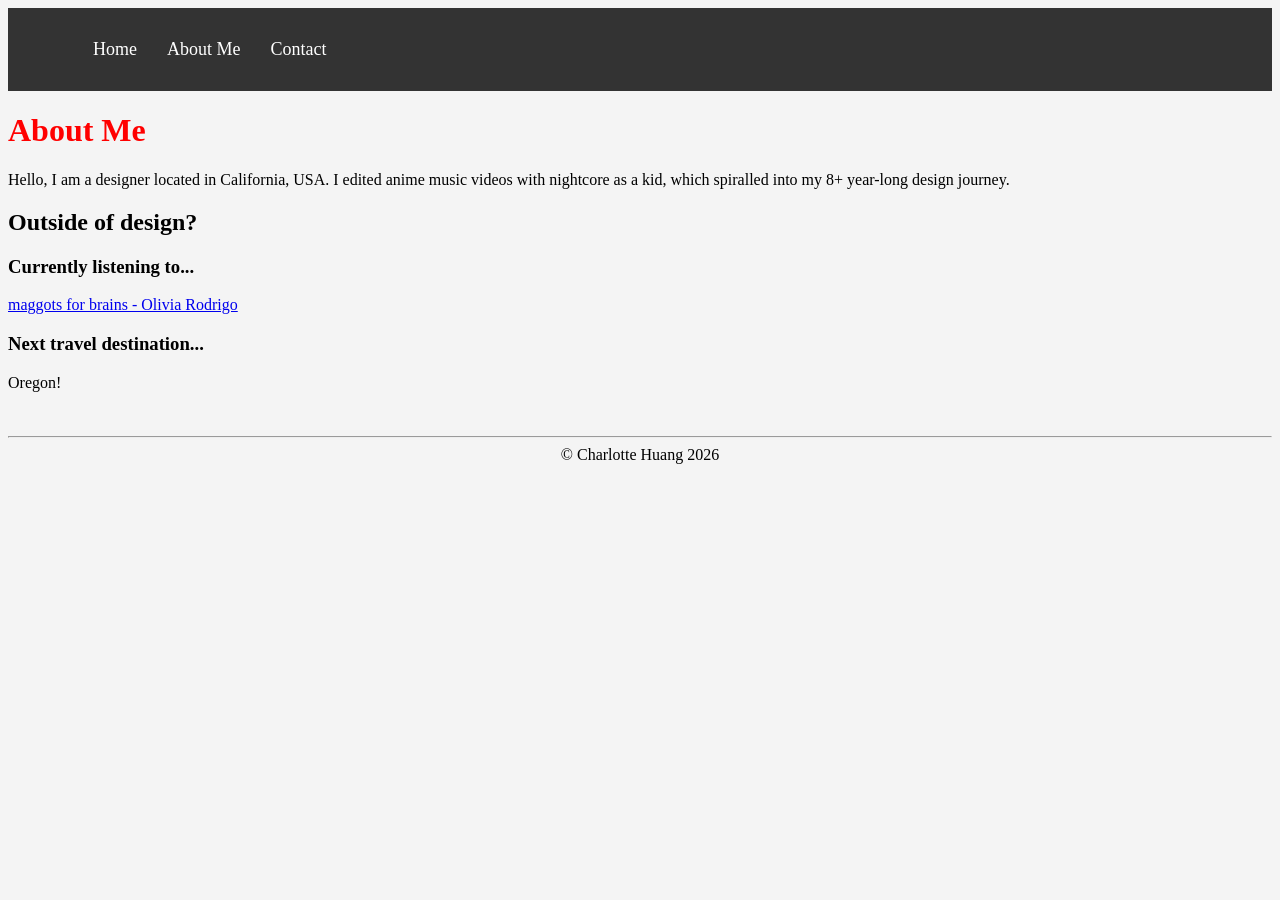
==== aboutme.html @ 1505cb06 "Contact Me page with centered rectangle, centered footer" ====
<!doctype html>
<html lang="en">

<head>
  <meta charset="utf-8">
  <meta name="author" content="Charlotte Huang">
  <meta name="description" content="A little more information about me.">
   <!-- you would link to an external stylesheet here! -->
    <link rel="stylesheet" href="stylesfora1.css">
   <!-- you would also link to Bootstrap here! -->
    <!-- Google Icons -->
    <link href="https://fonts.googleapis.com/icon?family=Material+Icons" rel="stylesheet">
  <title>Charlotte Huang | About Me</title>
</head>
<body>
  <nav class="navbar">
  <!-- Navigation Links -->
  <ul class="nav-links">
    <li><a href="index.html">Home</a></li>
    <li><a href="aboutme.html">About Me</a></li>
    <li><a href="contact.html">Contact</a></li>
  </ul>
  </nav>

    <h1>About Me</h1>
  <p>
    Hello, I am a designer located in California, USA. I edited anime music videos with nightcore as a kid, which spiralled into my 8+ year-long design journey.
  </p>
  <h2>Outside of design?</h2>
  <h3>Currently listening to...</h3>
  <a href="https://open.spotify.com/track/22l7ocwYpEYGvYpM9T2C5K?si=0de2cddf3659457a">maggots for brains - Olivia Rodrigo</a>
  <h3>Next travel destination...</h3>
  <p>Oregon!</p>
  </p>
</body>

<footer>
    <hr>
  &copy; Charlotte Huang 2026<br>
</footer>

</html>
---- stylesfora1.css ----
body {
    background-color: #f4f4f4;
}
h1 {
    color: red;
}
.button-link {
    display: inline-block;
    text-align: center;
    padding: 12px 24px;
    background-color: #007bff;
    color: white;
    text-decoration: none;
    border-radius: 4px;
}

.navbar {
  display: flex;
  justify-content: space-between; /* Pushes logo to left, links to right */
  align-items: center;
  background-color: #333; /* Dark gray background */
  padding: 15px 30px;
}

/* Make the list items sit in a single horizontal row */
.nav-links {
  display: flex;
  list-style: none; /* Removes the default bullet points */
}

/* Add spacing between the links */
.nav-links li {
  padding: 0 15px;
}

/* Style the individual links inside the list */
.nav-links a {
  color: white;
  text-decoration: none; /* Removes the underline */
  font-size: 18px;
  transition: color 0.3s ease; /* Smooth fade effect on hover */
}

/* Visual change when hovering over links */
.nav-links a:hover {
  color: #ff9900; /* Changes to a vibrant accent color on hover */
}

.page-center {
    display: flex;
    justify-content: center;   /* horizontal centering */
    align-items: center;       /* vertical centering */
    height: calc(100vh - 80px); /* full page height minus navbar */
    margin-top: 10px;          /* extra breathing room */
}

.contact-me {
    width: 400px;
    height: 300px;
    background-color: #3498db;
    color: white;
    border: 2px solid #2980b9;

    display: flex;
    flex-direction: column;
    align-items: center;
    justify-content: center;
    text-align: center;    
    padding: 20px;
    box-sizing: border-box;
}

footer {
    text-align: center;
    padding: 20px 0;
}
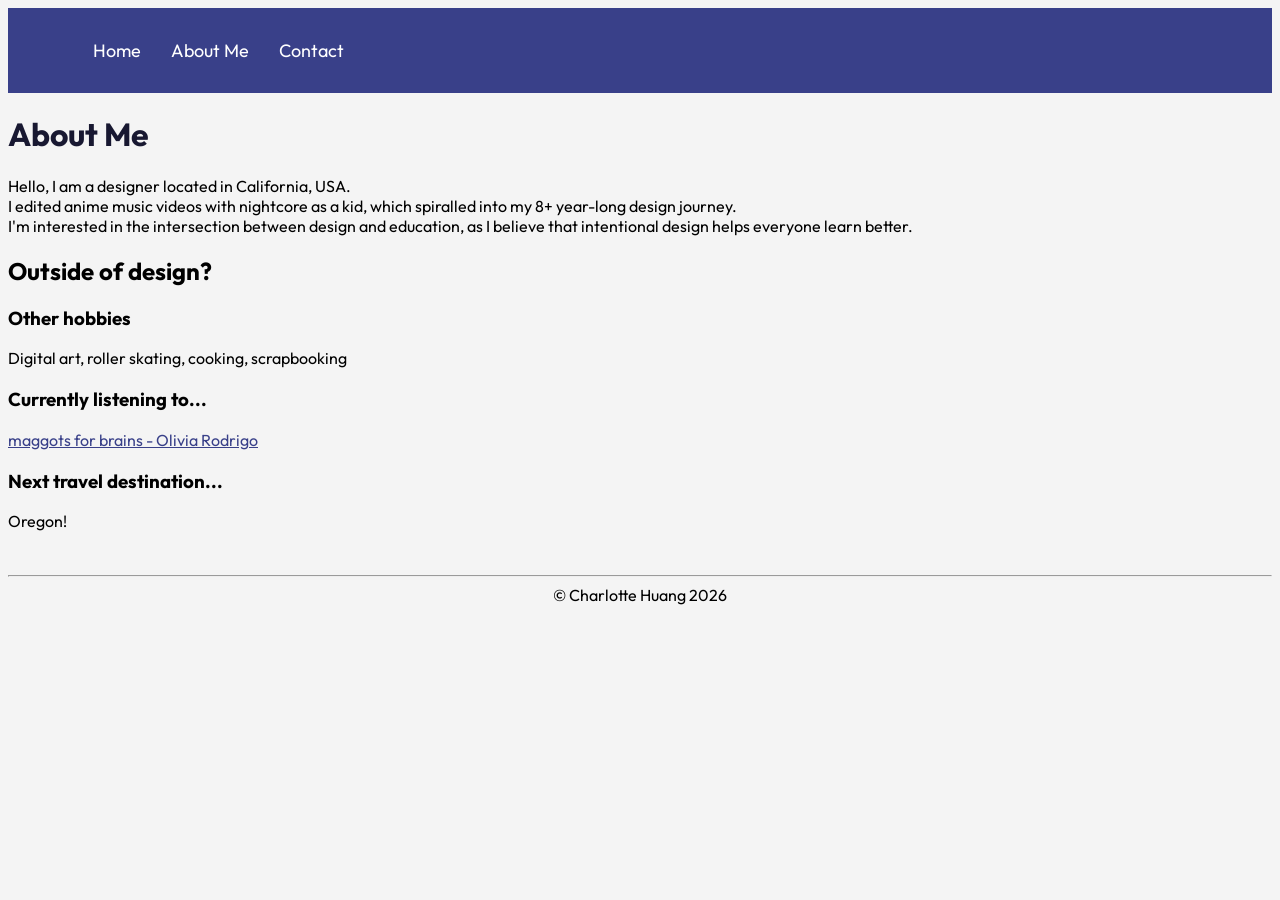
==== commit 7a6557df: "adjusted colors and hovers on all pages, bolded email link" ====
--- a/aboutme.html
+++ b/aboutme.html
@@ -24,9 +24,13 @@
 
     <h1>About Me</h1>
   <p>
-    Hello, I am a designer located in California, USA. I edited anime music videos with nightcore as a kid, which spiralled into my 8+ year-long design journey.
+    Hello, I am a designer located in California, USA. <br>
+    I edited anime music videos with nightcore as a kid, which spiralled into my 8+ year-long design journey. <br>
+    I'm interested in the intersection between design and education, as I believe that intentional design helps everyone learn better.
   </p>
   <h2>Outside of design?</h2>
+  <h3>Other hobbies</h3>
+  <p> Digital art, roller skating, cooking, scrapbooking</p>
   <h3>Currently listening to...</h3>
   <a href="https://open.spotify.com/track/22l7ocwYpEYGvYpM9T2C5K?si=0de2cddf3659457a">maggots for brains - Olivia Rodrigo</a>
   <h3>Next travel destination...</h3>
--- a/stylesfora1.css
+++ b/stylesfora1.css
@@ -1,39 +1,64 @@
+@import url('https://fonts.googleapis.com/css2?family=Archivo:ital,wght@0,100..900;1,100..900&family=Outfit:wght@100..900&display=swap');
+
+body {
+    font-family: 'Outfit', sans-serif;
+}
+
 body {
     background-color: #f4f4f4;
 }
 h1 {
-    color: red;
+    color: rgb(24, 24, 49);
 }
+/* for general links, will be modified for indiv buttons + nav bar */
+a {
+    color: #394089;
+}
+
+a:hover {
+    color: rgb(24, 24, 49);
+}
+
+/* Buttons */
 .button-link {
     display: inline-block;
     text-align: center;
     padding: 12px 24px;
-    background-color: #007bff;
+    background-color: #394089;
     color: white;
     text-decoration: none;
     border-radius: 4px;
+    vertical-align: middle;
 }
 
+.button-link:hover {
+    background-color: #2c336f;
+    color: rgb(24, 24, 49); 
+}
+
+.material-icons {
+    vertical-align: middle;
+}
+/* Nav bar */
 .navbar {
   display: flex;
-  justify-content: space-between; /* Pushes logo to left, links to right */
   align-items: center;
-  background-color: #333; /* Dark gray background */
+  background-color: #394089;
   padding: 15px 30px;
 }
 
-/* Make the list items sit in a single horizontal row */
+    /* Make the list items sit in a single horizontal row */
 .nav-links {
   display: flex;
   list-style: none; /* Removes the default bullet points */
 }
 
-/* Add spacing between the links */
+    /* Add spacing between the links */
 .nav-links li {
   padding: 0 15px;
 }
 
-/* Style the individual links inside the list */
+    /* Style the individual links inside the list */
 .nav-links a {
   color: white;
   text-decoration: none; /* Removes the underline */
@@ -41,25 +66,24 @@
   transition: color 0.3s ease; /* Smooth fade effect on hover */
 }
 
-/* Visual change when hovering over links */
+    /* Visual change when hovering over links */
 .nav-links a:hover {
-  color: #ff9900; /* Changes to a vibrant accent color on hover */
+  color: rgb(24, 24, 49);
 }
-
+/* Contact page */
 .page-center {
     display: flex;
-    justify-content: center;   /* horizontal centering */
-    align-items: center;       /* vertical centering */
-    height: calc(100vh - 80px); /* full page height minus navbar */
-    margin-top: 10px;          /* extra breathing room */
+    justify-content: center;
+    align-items: center;
+    height: calc(100vh - 200px); /* full page height minus navbar */
+    margin-top: 10px;
 }
 
 .contact-me {
     width: 400px;
     height: 300px;
-    background-color: #3498db;
-    color: white;
-    border: 2px solid #2980b9;
+    background-color: white;
+    border: 2px solid #394089;
 
     display: flex;
     flex-direction: column;
@@ -70,6 +94,10 @@
     box-sizing: border-box;
 }
 
+.bold-link {
+    font-weight: bold;
+}
+
 footer {
     text-align: center;
     padding: 20px 0;
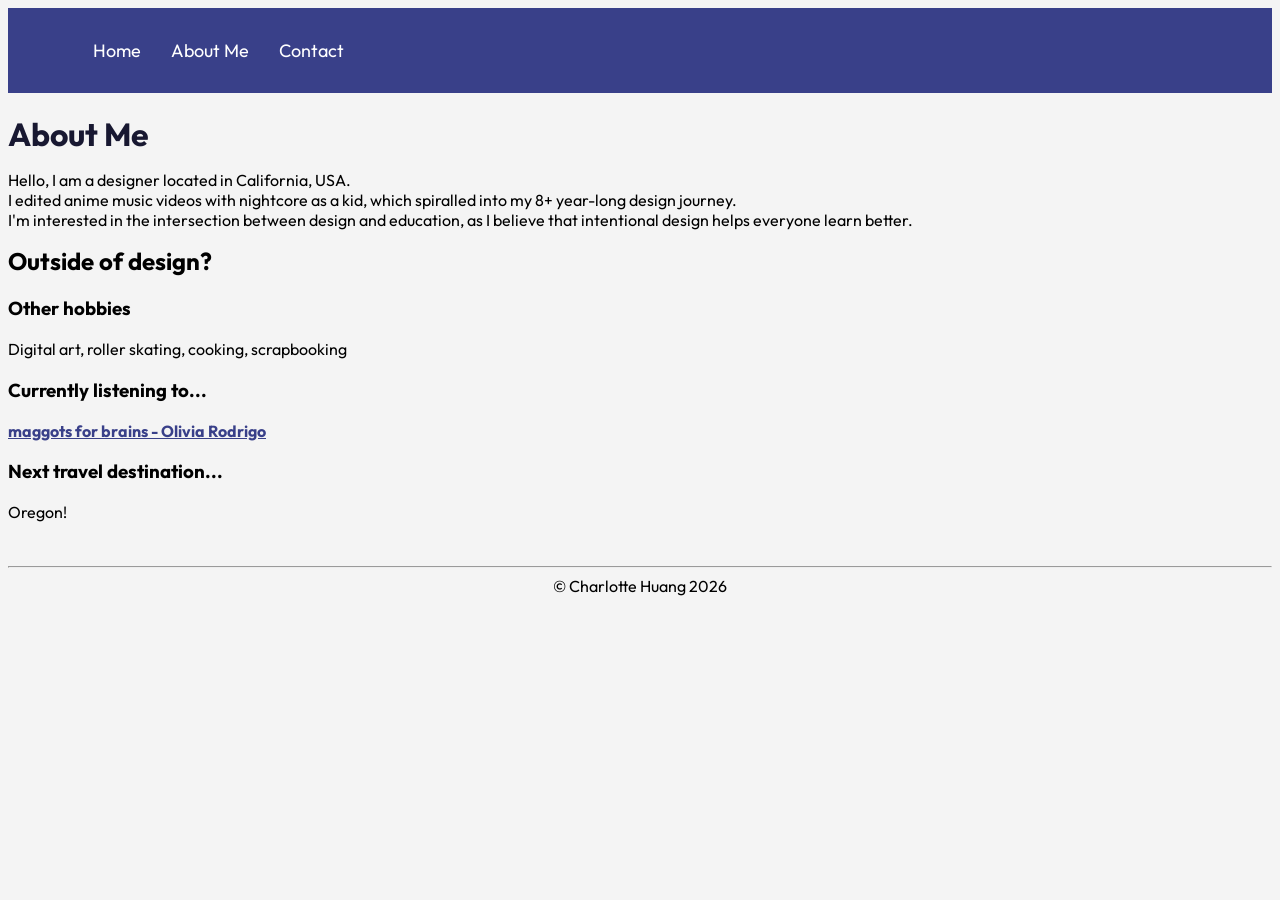
==== commit 94f8ad22: "added icon to contact page" ====
--- a/aboutme.html
+++ b/aboutme.html
@@ -12,6 +12,7 @@
     <link href="https://fonts.googleapis.com/icon?family=Material+Icons" rel="stylesheet">
   <title>Charlotte Huang | About Me</title>
 </head>
+
 <body>
   <nav class="navbar">
   <!-- Navigation Links -->
@@ -32,7 +33,7 @@
   <h3>Other hobbies</h3>
   <p> Digital art, roller skating, cooking, scrapbooking</p>
   <h3>Currently listening to...</h3>
-  <a href="https://open.spotify.com/track/22l7ocwYpEYGvYpM9T2C5K?si=0de2cddf3659457a">maggots for brains - Olivia Rodrigo</a>
+  <a class="bold-link" href="https://open.spotify.com/track/22l7ocwYpEYGvYpM9T2C5K?si=0de2cddf3659457a">maggots for brains - Olivia Rodrigo</a>
   <h3>Next travel destination...</h3>
   <p>Oregon!</p>
   </p>
--- a/stylesfora1.css
+++ b/stylesfora1.css
@@ -9,7 +9,13 @@
 }
 h1 {
     color: rgb(24, 24, 49);
+    margin-bottom: 0px;
 }
+
+h2 {
+    margin-top: 0px;
+}
+
 /* for general links, will be modified for indiv buttons + nav bar */
 a {
     color: #394089;
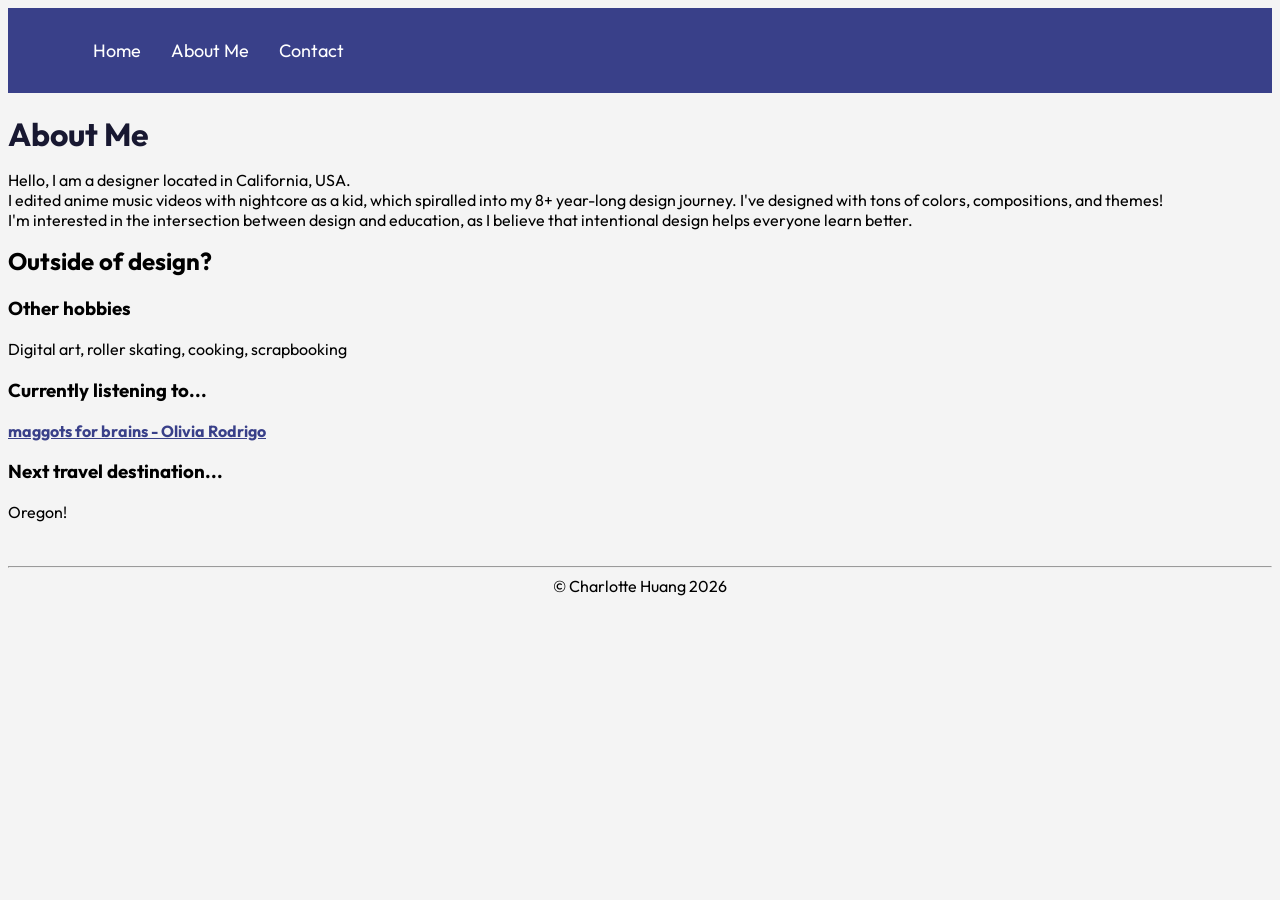
==== commit ce238c4a: "added drop shadows" ====
--- a/aboutme.html
+++ b/aboutme.html
@@ -26,7 +26,7 @@
     <h1>About Me</h1>
   <p>
     Hello, I am a designer located in California, USA. <br>
-    I edited anime music videos with nightcore as a kid, which spiralled into my 8+ year-long design journey. <br>
+    I edited anime music videos with nightcore as a kid, which spiralled into my 8+ year-long design journey. I've designed with tons of colors, compositions, and themes!<br>
     I'm interested in the intersection between design and education, as I believe that intentional design helps everyone learn better.
   </p>
   <h2>Outside of design?</h2>
--- a/stylesfora1.css
+++ b/stylesfora1.css
@@ -31,6 +31,7 @@
     text-align: center;
     padding: 12px 24px;
     background-color: #394089;
+    box-shadow: 0 4px 12px rgba(0, 0, 0, 0.25);
     color: white;
     text-decoration: none;
     border-radius: 4px;
@@ -86,10 +87,10 @@
 }
 
 .contact-me {
-    width: 400px;
-    height: 300px;
-    background-color: white;
-    border: 2px solid #394089;
+    width: 500px;
+    height: 400px;
+    background-color:  #9ba2f0;
+    box-shadow: 0 4px 12px rgba(0, 0, 0, 0.25);
 
     display: flex;
     flex-direction: column;
@@ -100,6 +101,15 @@
     box-sizing: border-box;
 }
 
+.circle-img {
+    width: 150px;
+    height: 150px;
+    border-radius: 50%;
+    object-fit: cover; 
+    box-shadow: 0 4px 12px rgba(0, 0, 0, 0.25);
+}
+
+
 .bold-link {
     font-weight: bold;
 }
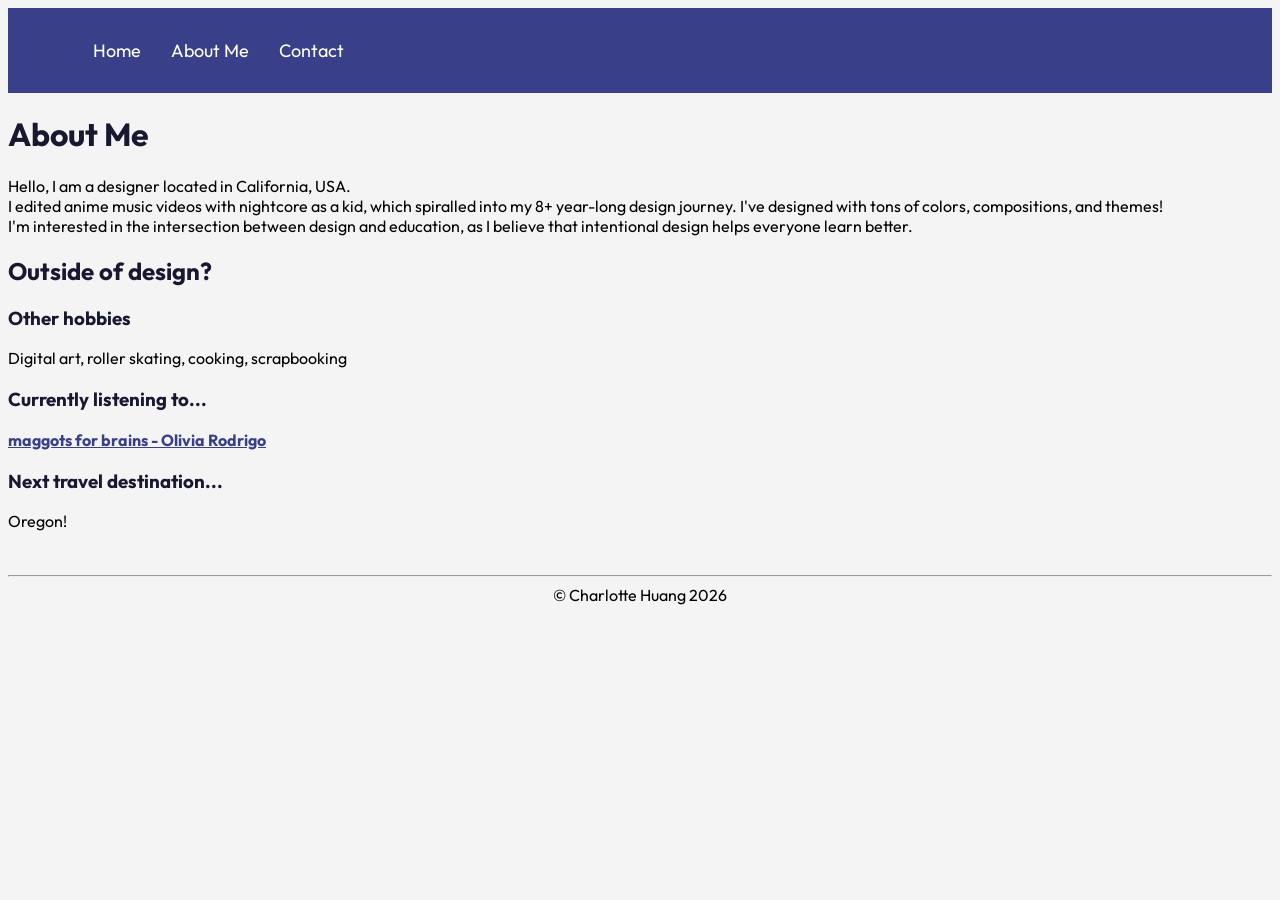
==== commit a7a21ee2: "made changes for responsiveness, updated preview images" ====
--- a/aboutme.html
+++ b/aboutme.html
@@ -3,6 +3,7 @@
 
 <head>
   <meta charset="utf-8">
+  <meta name="viewport" content="width=device-width, initial-scale=1.0">
   <meta name="author" content="Charlotte Huang">
   <meta name="description" content="A little more information about me.">
    <!-- you would link to an external stylesheet here! -->
--- a/stylesfora1.css
+++ b/stylesfora1.css
@@ -7,14 +7,10 @@
 body {
     background-color: #f4f4f4;
 }
-h1 {
+h1, h2, h3 {
     color: rgb(24, 24, 49);
-    margin-bottom: 0px;
 }
 
-h2 {
-    margin-top: 0px;
-}
 
 /* for general links, will be modified for indiv buttons + nav bar */
 a {
@@ -29,6 +25,9 @@
 .button-link {
     display: inline-block;
     text-align: center;
+    gap: 6px;
+    font-size: 1rem; /* scales with screen */
+    flex-wrap: flex;
     padding: 12px 24px;
     background-color: #394089;
     box-shadow: 0 4px 12px rgba(0, 0, 0, 0.25);
@@ -77,6 +76,32 @@
 .nav-links a:hover {
   color: rgb(24, 24, 49);
 }
+
+/* Work Samples */
+.graphics-previews {
+  display: flex;
+  flex-wrap: wrap;       /* allows wrapping on small screens */
+  justify-content: center;
+  gap: 40px;             /* spacing between images */
+  padding: 20px 0;
+  overflow-x: auto; /* allows horz overflow */
+  padding-bottom: 10px; /* avoiding iphone cutoff */
+}
+
+.graphics-previews img {
+  width: 350px;
+  height: 200px;
+  object-fit: cover;
+  max-width: 100%;       /* responsive scaling */
+  filter: grayscale(100);
+  transition: filter 0.3s ease;
+  box-shadow: 0 4px 12px rgba(0, 0, 0, 0.25);
+}
+
+.graphics-previews img:hover{
+    filter:grayscale(0);
+}
+
 /* Contact page */
 .page-center {
     display: flex;
@@ -109,7 +134,6 @@
     box-shadow: 0 4px 12px rgba(0, 0, 0, 0.25);
 }
 
-
 .bold-link {
     font-weight: bold;
 }
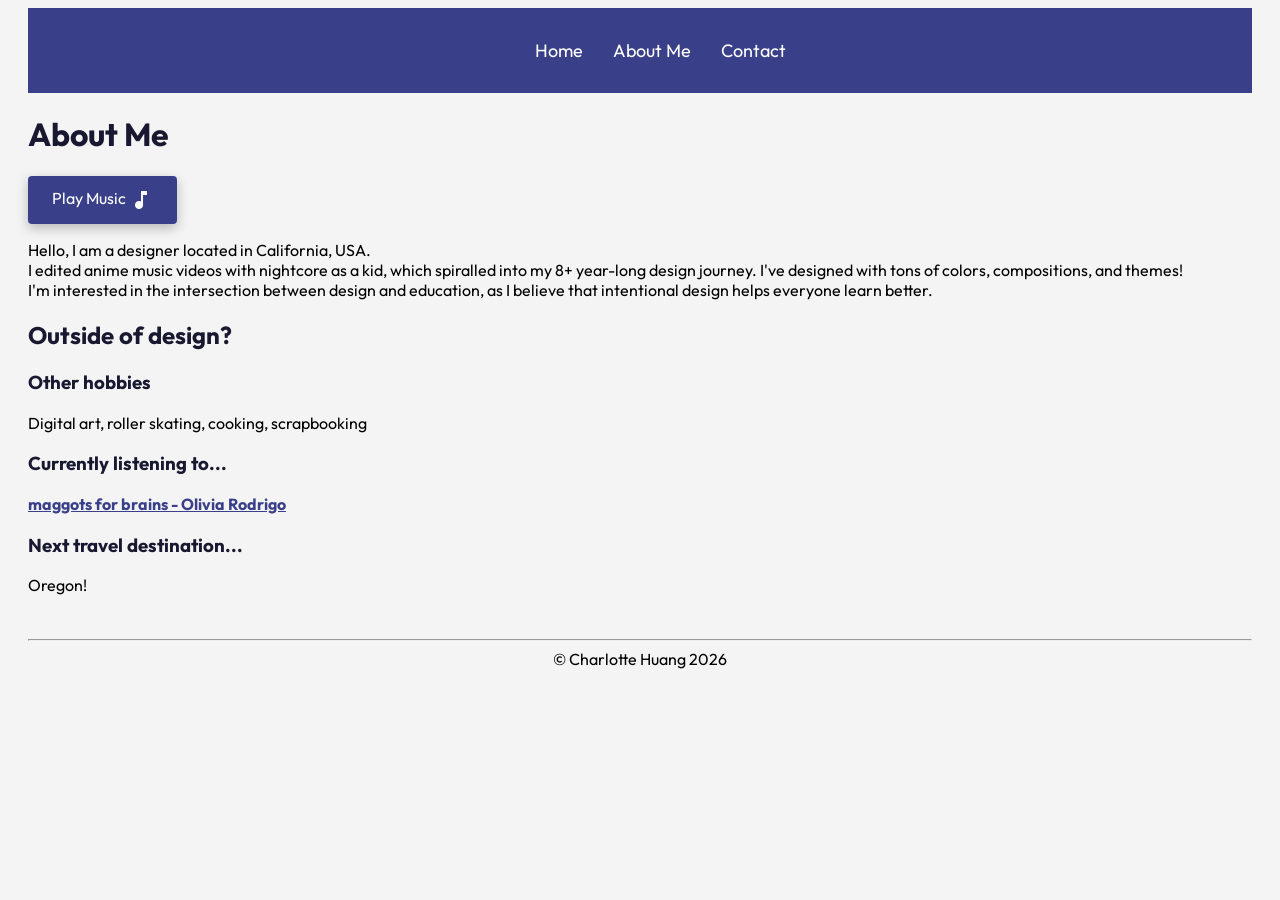
==== commit a4f2b63c: "added music to about me" ====
--- a/aboutme.html
+++ b/aboutme.html
@@ -24,7 +24,17 @@
   </ul>
   </nav>
 
-    <h1>About Me</h1>
+  <h1>About Me</h1>
+
+  <audio id="bgm">
+    <source src="imagesforportfolio/maggots for brains.mp3" type="audio/mpeg">
+    Your browser does not support the audio element.
+  </audio>
+
+  <a class="button-link" onclick="document.getElementById('bgm').play()">
+    Play Music <span class="material-icons">music_note</span>
+  </a>
+
   <p>
     Hello, I am a designer located in California, USA. <br>
     I edited anime music videos with nightcore as a kid, which spiralled into my 8+ year-long design journey. I've designed with tons of colors, compositions, and themes!<br>
--- a/stylesfora1.css
+++ b/stylesfora1.css
@@ -45,9 +45,20 @@
 .material-icons {
     vertical-align: middle;
 }
+
+.button-container {
+    display: flex;
+    justify-content: left; /* or center if you want */
+    gap: 20px;             /* <-- controls spacing between buttons */
+    flex-wrap: wrap;
+    margin: 20px 0;
+}
+
+
 /* Nav bar */
 .navbar {
   display: flex;
+  justify-content: center;
   align-items: center;
   background-color: #394089;
   padding: 15px 30px;
@@ -141,4 +152,92 @@
 footer {
     text-align: center;
     padding: 20px 0;
-}+}
+
+/* Desktop spacing */
+body {
+    padding: 0 20px; /* comfortable side margins on laptop */
+}
+
+h1, h2, h3, p {
+    margin-left: 0;
+    margin-right: 0;
+    text-align: left; /* restore desktop alignment */
+}
+
+.bold-link {
+    display: inline-block; /* normal desktop behavior */
+}
+
+
+@media (max-width: 600px) {
+
+    /* Center all text elements */
+    h1, h2, h3, p, a {
+        text-align: center;
+    }
+
+    /* Center block-level elements */
+    .button-link,
+    .graphics-previews img,
+    .contact-me {
+        margin-left: auto;
+        margin-right: auto;
+    }
+
+    /* Center flex containers */
+    .graphics-previews,
+    .button-container {
+        justify-content: center;
+    }
+
+    /* Make buttons stack + center */
+    .button-link {
+        display: block;
+        width: fit-content;
+        margin: 12px auto;
+    }
+
+    /* Add comfortable side padding */
+    body {
+        padding: 0 20px;
+    }
+}
+
+@media (max-width: 600px) {
+
+    /* Stack the menu */
+    .nav-links {
+        flex-direction: column;
+        align-items: center;   /* centers the items */
+        gap: 10px;
+        padding: 0;
+        margin: 0;
+    }
+
+    /* Remove leftover desktop padding */
+    .nav-links li {
+        padding: 0;
+        width: 100%;
+        text-align: center;    /* centers the text inside */
+    }
+
+    /* Make links center as blocks */
+    .nav-links a {
+        display: block;
+        width: fit-content;    /* keeps them compact */
+        margin: 0 auto;        /* centers the block */
+        text-align: center;    /* centers the text */
+        font-size: 16px;
+    }
+}
+
+@media (max-width: 600px) {
+    .bold-link {
+        display: block;
+        margin-left: auto;
+        margin-right: auto;
+        width: fit-content;
+        text-align: center;
+    }
+}
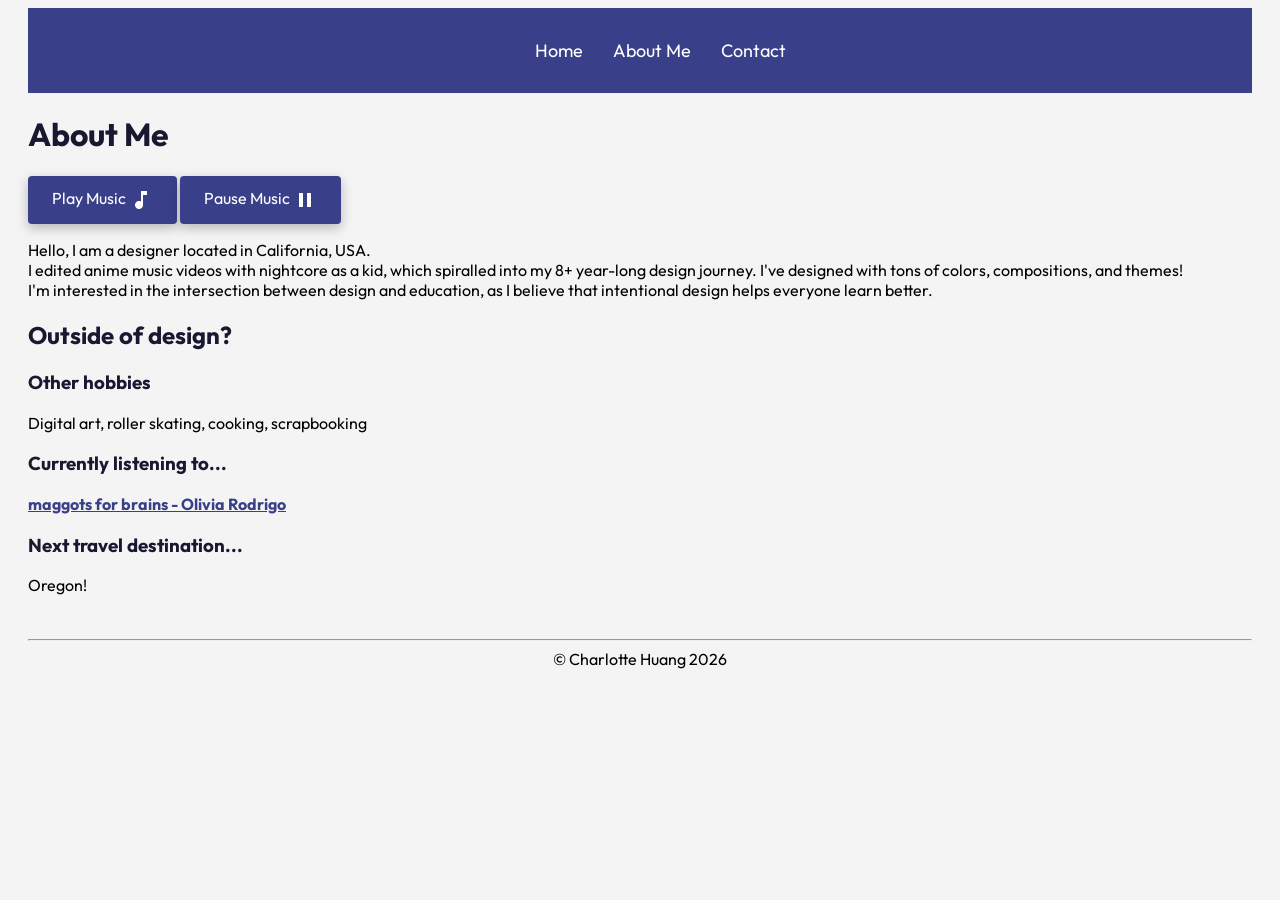
==== commit 49ab074d: "fixing accessibility" ====
--- a/aboutme.html
+++ b/aboutme.html
@@ -27,13 +27,17 @@
   <h1>About Me</h1>
 
   <audio id="bgm">
-    <source src="imagesforportfolio/maggots for brains.mp3" type="audio/mpeg">
+    <source src="imagesforportfolio/maggots-for-brains.mp3" type="audio/mpeg">
     Your browser does not support the audio element.
   </audio>
 
   <a class="button-link" onclick="document.getElementById('bgm').play()">
     Play Music <span class="material-icons">music_note</span>
   </a>
+  <a class="button-link" onclick="document.getElementById('bgm').pause()">
+    Pause Music <span class="material-icons">pause</span>
+  </a>
+    
 
   <p>
     Hello, I am a designer located in California, USA. <br>
@@ -48,11 +52,11 @@
   <h3>Next travel destination...</h3>
   <p>Oregon!</p>
   </p>
+
+  <footer>
+    <hr>
+    &copy; Charlotte Huang 2026<br>
+  </footer>
 </body>
 
-<footer>
-    <hr>
-  &copy; Charlotte Huang 2026<br>
-</footer>
-
 </html>
--- a/stylesfora1.css
+++ b/stylesfora1.css
@@ -27,7 +27,7 @@
     text-align: center;
     gap: 6px;
     font-size: 1rem; /* scales with screen */
-    flex-wrap: flex;
+    flex-wrap: nowrap;
     padding: 12px 24px;
     background-color: #394089;
     box-shadow: 0 4px 12px rgba(0, 0, 0, 0.25);
@@ -50,7 +50,7 @@
     display: flex;
     justify-content: left; /* or center if you want */
     gap: 20px;             /* <-- controls spacing between buttons */
-    flex-wrap: wrap;
+    flex-wrap: nowrap;
     margin: 20px 0;
 }
 
